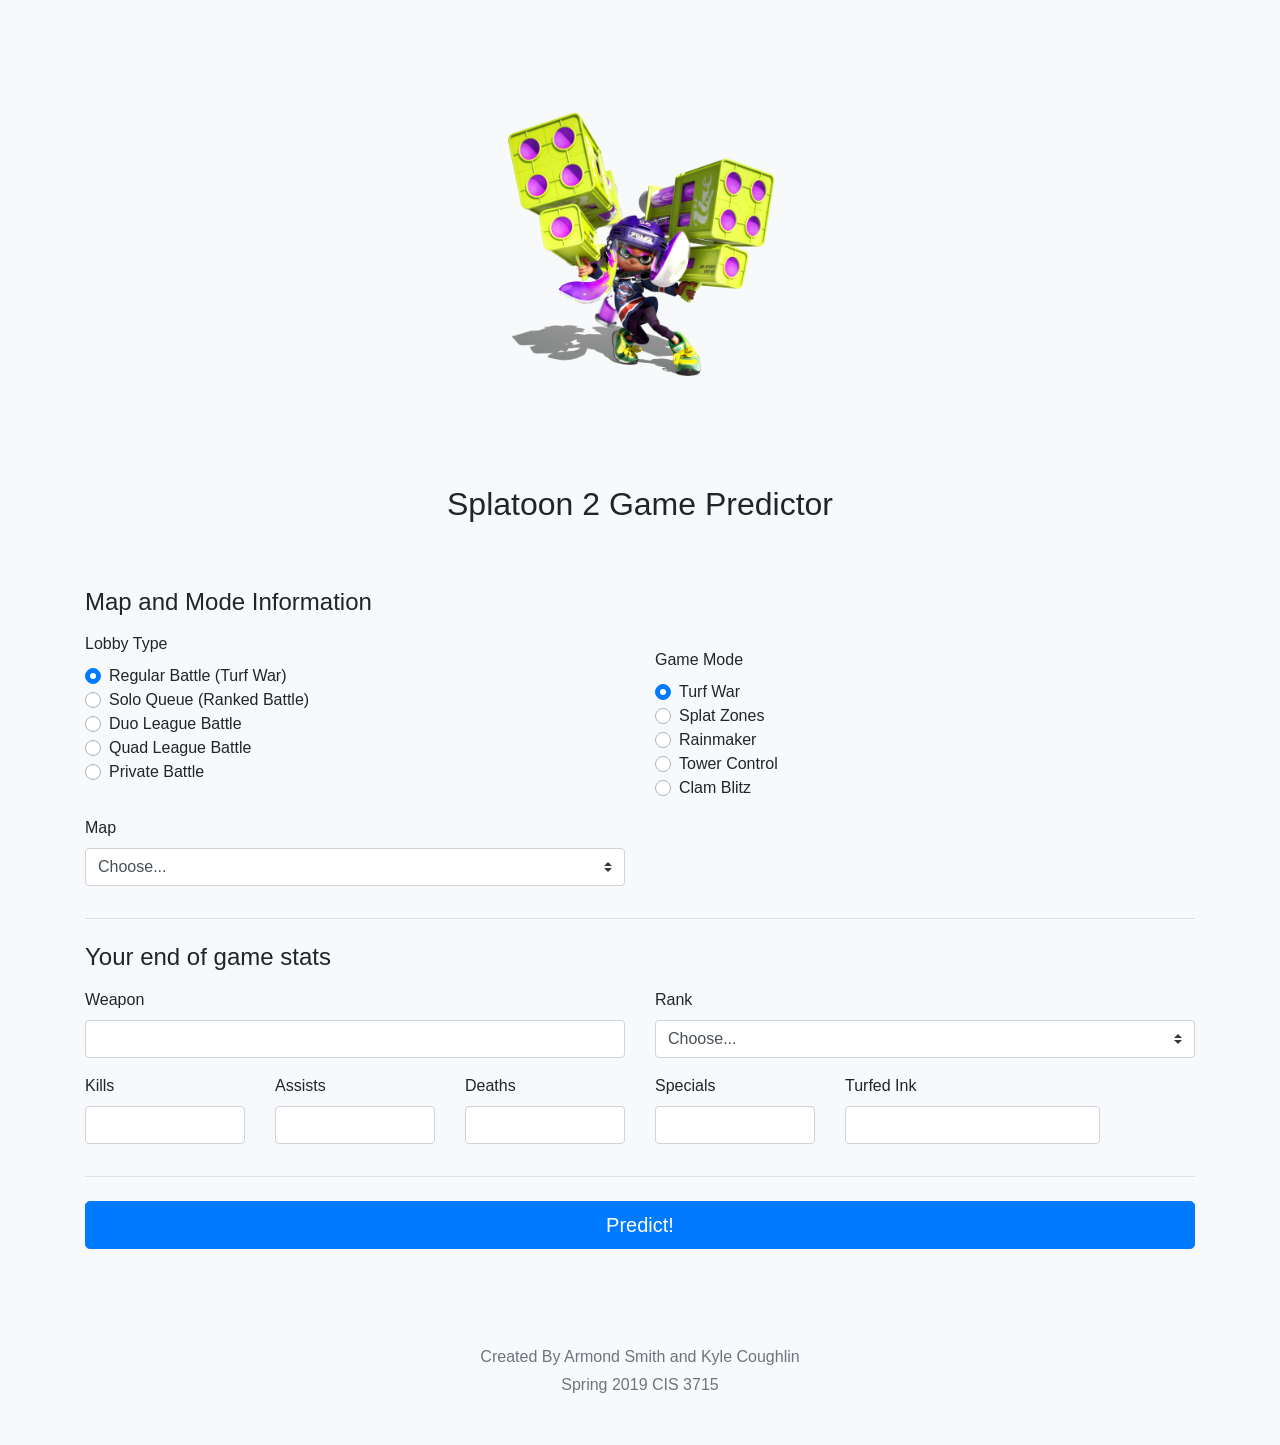
==== templates/index.html @ bb5a43ec "Got everything from the form into python backend to be predicted." ====
<!doctype html>
<html lang="en">
  <head>
    <meta charset="utf-8">
    <meta name="viewport" content="width=device-width, initial-scale=1, shrink-to-fit=no">
    <meta name="description" content="A game predictor for Splatoon 2">
    <meta name="author" content="Armond Smith, Kyle Coughlin">

    <title>Splatoon 2 Game Predictor</title>

    <link rel="canonical" href="https://getbootstrap.com/docs/4.0/examples/checkout/">

    <!-- Bootstrap core CSS -->
    <link href="https://stackpath.bootstrapcdn.com/bootstrap/4.3.1/css/bootstrap.min.css" rel="stylesheet">
    <link href="/static/autocomplete.css" rel="stylesheet">
  </head>

  <body class="bg-light">

    <div class="container">
      <div class="py-5 text-center">
        <img class="d-block mx-auto mb-4" src="/static/splatoon_missles_icon.png" alt="" width="30%" height="30%">
        <h2>Splatoon 2 Game Predictor</h2>
        <p class="lead"></p>
      </div>

      <div class="row">
        <div class="col-md-12 order-md-1">
          <h4 class="mb-3">Map and Mode Information</h4>
          <form class="needs-validation" method="post" novalidate>

            <div class="row">
              <div class="col-md-6 d-block mb-3">
                <label for="lobby_type">Lobby Type</label>
                <div class="custom-control custom-radio">
                  <input id="regular_battle" name="lobby_type" type="radio" class="custom-control-input" checked required>
                  <label class="custom-control-label" for="regular_battle">Regular Battle (Turf War)</label>
                </div>
                <div class="custom-control custom-radio">
                  <input id="solo_queue" name="lobby_type" type="radio" class="custom-control-input" required>
                  <label class="custom-control-label" for="solo_queue">Solo Queue (Ranked Battle)</label>
                </div>
                <div class="custom-control custom-radio">
                  <input id="duo_league" name="lobby_type" type="radio" class="custom-control-input" required>
                  <label class="custom-control-label" for="duo_league">Duo League Battle</label>
                </div>
                <div class="custom-control custom-radio">
                  <input id="quad_league" name="lobby_type" type="radio" class="custom-control-input" required>
                  <label class="custom-control-label" for="quad_league">Quad League Battle</label>
                </div>
                <div class="custom-control custom-radio">
                  <input id="private_battle" name="lobby_type" type="radio" class="custom-control-input" required>
                  <label class="custom-control-label" for="private_battle">Private Battle</label>
                </div>
              </div>
              <div class="col-md-6 d-block my-3">
                 <label for="game_mode">Game Mode</label>
                <div class="custom-control custom-radio">
                  <input id="turf_war" name="game_mode" type="radio" class="custom-control-input" value ="Turf War" checked required>
                  <label class="custom-control-label" for="turf_war">Turf War</label>
                </div>
                <div class="custom-control custom-radio">
                  <input id="splat_zones" name="game_mode" type="radio" class="custom-control-input" value="Splat Zones" required>
                  <label class="custom-control-label" for="splat_zones">Splat Zones</label>
                </div>
                <div class="custom-control custom-radio">
                  <input id="rainmaker" name="game_mode" type="radio" class="custom-control-input" value="Rainmaker" required>
                  <label class="custom-control-label" for="rainmaker">Rainmaker</label>
                </div>
                <div class="custom-control custom-radio">
                  <input id="tower_control" name="game_mode" type="radio" class="custom-control-input" value="Tower Control" required>
                  <label class="custom-control-label" for="tower_control">Tower Control</label>
                </div>
                <div class="custom-control custom-radio">
                  <input id="clam_blitz" name="game_mode" type="radio" class="custom-control-input" value="Clam Blitz" required>
                  <label class="custom-control-label" for="clam_blitz">Clam Blitz</label>
                </div>
              </div>
            </div>

            <div class="row">
              <div class="col-md-6 mb-3">
                <label for="game_map">Map</label>
                <select class="custom-select d-block w-100" id="game_map" name="game_map" required>
                  <option value="">Choose...</option>
                  <option>Ancho-V Games</option>
                  <option>Arowana Mall</option>
                  <option>Blackbelly Skatepark</option>
                  <option>Camp Triggerfish</option>
                  <option>Goby Arena</option>
                  <option>Humpback Pump Track</option>
                  <option>Inkblot Art Academy</option>
                  <option>Kelp Dome</option>
                  <option>MakoMart</option>
                  <option>Manta Maria</option>
                  <option>Moray Towers</option>
                  <option>Musselforge Fitness</option>
                  <option>New Albacore Hotel</option>
                  <option>Piranha Pit</option>
                  <option>Port Mackerel</option>
                  <option>Shellendorf Institute</option>
                  <option>Skipper Pavilion</option>
                  <option>Snapper Canal</option>
                  <option>Starfish Mainstage</option>
                  <option>Sturgeon Shipyard</option>
                  <option>The Reef</option>
                  <option>Wahoo World</option>
                  <option>Walleye Warehouse</option>
                </select>
                <div class="invalid-feedback">
                  Please provide a valid map.
                </div>
              </div>           
            </div>

            <hr class="mb-4">

            <h4 class="mb-3">Your end of game stats</h4>

            <div class="row">
              <div class="col-md-6 mb-3 autocomplete">
                <label for="weapon">Weapon</label>
                <input type="text" class="form-control" id="weapon" placeholder="" name="weapon" required>
                <div class="invalid-feedback">
                  Valid Weapon required
                </div>
              </div>

              <div class="col-md-6 mb-3">
                <label for="rank">Rank</label>
                <select class="custom-select d-block w-100" id="rank" required>
                  <option value="">Choose...</option>
                  <option>None</option>
                  <option>X</option>
                  <option>S+</option>
                  <option>S</option>
                  <option>A+</option>
                  <option>A</option>
                  <option>A-</option>
                  <option>B+</option>
                  <option>B</option>
                  <option>B-</option>
                  <option>C+</option>
                  <option>C</option>
                  <option>C-</option>
                </select>
                <div class="invalid-feedback">
                  Please provide a valid map.
                </div>
              </div>       
            </div>

            <div class="row">
              <div class="col-md-2 mb-3">
                <label for="cc-expiration">Kills</label>
                <input type="number" class="form-control" id="kills" placeholder="" name="kills" required>
                <div class="invalid-feedback">
                  Number of Kills required
                </div>
              </div>
                  <div class="col-md-2 mb-3">
                <label for="cc-expiration">Assists</label>
                <input type="number" class="form-control" id="assists" placeholder="" name="assists" required>
                <div class="invalid-feedback">
                  Number of Assists required
                </div>
              </div>
              <div class="col-md-2 mb-3">
                <label for="cc-expiration">Deaths</label>
                <input type="number" class="form-control" id="deaths" placeholder="" name="deaths" required>
                <div class="invalid-feedback">
                  Number of Deaths required
                </div>
              </div>
              <div class="col-md-2 mb-3">
                <label for="cc-expiration">Specials</label>
                <input type="number" class="form-control" id="specials" placeholder="" name="specials" required>
                <div class="invalid-feedback">
                  Number of Specials required
                </div>
              </div>
              <div class="col-md-3 mb-3">
                <label for="turfed_ink">Turfed Ink</label>
                <input type="number" class="form-control" id="turfed_ink" placeholder="" name="turfed_ink" required>
                <div class="invalid-feedback">
                  Turfed Ink Required
                </div>
              </div>
            </div>

            <hr class="mb-4">

            <button class="btn btn-primary btn-lg btn-block" type="submit">Predict!</button>

          </form>
        </div>
      </div>

      <footer class="my-5 pt-5 text-muted text-center text-small">
        <p class="mb-1">Created By Armond Smith and Kyle Coughlin</p>
        <p class="mb-1">Spring 2019 CIS 3715</p>
      </footer>
    </div>

    <!-- Bootstrap core JavaScript
    ================================================== -->
    <!-- Placed at the end of the document so the pages load faster -->

    <script src="https://ajax.googleapis.com/ajax/libs/jquery/3.4.0/jquery.min.js"></script>
    <script src="https://stackpath.bootstrapcdn.com/bootstrap/4.3.1/js/bootstrap.min.js"></script>


    <script>
      // Example starter JavaScript for disabling form submissions if there are invalid fields
      (function() {
        'use strict';

        window.addEventListener('load', function() {
          // Fetch all the forms we want to apply custom Bootstrap validation styles to
          var forms = document.getElementsByClassName('needs-validation');

          // Loop over them and prevent submission
          var validation = Array.prototype.filter.call(forms, function(form) {
            form.addEventListener('submit', function(event) {
              if (form.checkValidity() === false) {
                event.preventDefault();
                event.stopPropagation();
              }
              form.classList.add('was-validated');
            }, false);
          });
        }, false);
      })();
    </script>

    <script>
        function autocomplete(inp, arr) {
          /*the autocomplete function takes two arguments,
          the text field element and an array of possible autocompleted values:*/
          var currentFocus;
          /*execute a function when someone writes in the text field:*/
          inp.addEventListener("input", function(e) {
              var a, b, i, val = this.value;
              /*close any already open lists of autocompleted values*/
              closeAllLists();
              if (!val) { return false;}
              currentFocus = -1;
              /*create a DIV element that will contain the items (values):*/
              a = document.createElement("DIV");
              a.setAttribute("id", this.id + "autocomplete-list");
              a.setAttribute("class", "autocomplete-items");
              /*append the DIV element as a child of the autocomplete container:*/
              this.parentNode.appendChild(a);
              /*for each item in the array...*/
              for (i = 0; i < arr.length; i++) {
                /*check if the item starts with the same letters as the text field value:*/
                if (arr[i].substr(0, val.length).toUpperCase() == val.toUpperCase()) {
                  /*create a DIV element for each matching element:*/
                  b = document.createElement("DIV");
                  /*make the matching letters bold:*/
                  b.innerHTML = "<strong>" + arr[i].substr(0, val.length) + "</strong>";
                  b.innerHTML += arr[i].substr(val.length);
                  /*insert a input field that will hold the current array item's value:*/
                  b.innerHTML += "<input type='hidden' value='" + arr[i] + "'>";
                  /*execute a function when someone clicks on the item value (DIV element):*/
                      b.addEventListener("click", function(e) {
                      /*insert the value for the autocomplete text field:*/
                      inp.value = this.getElementsByTagName("input")[0].value;
                      /*close the list of autocompleted values,
                      (or any other open lists of autocompleted values:*/
                      closeAllLists();
                  });
                  a.appendChild(b);
                }
              }
          });
          /*execute a function presses a key on the keyboard:*/
          inp.addEventListener("keydown", function(e) {
              var x = document.getElementById(this.id + "autocomplete-list");
              if (x) x = x.getElementsByTagName("div");
              if (e.keyCode == 40) {
                /*If the arrow DOWN key is pressed,
                increase the currentFocus variable:*/
                currentFocus++;
                /*and and make the current item more visible:*/
                addActive(x);
              } else if (e.keyCode == 38) { //up
                /*If the arrow UP key is pressed,
                decrease the currentFocus variable:*/
                currentFocus--;
                /*and and make the current item more visible:*/
                addActive(x);
              } else if (e.keyCode == 13) {
                /*If the ENTER key is pressed, prevent the form from being submitted,*/
                e.preventDefault();
                if (currentFocus > -1) {
                  /*and simulate a click on the "active" item:*/
                  if (x) x[currentFocus].click();
                }
              }
          });
          function addActive(x) {
            /*a function to classify an item as "active":*/
            if (!x) return false;
            /*start by removing the "active" class on all items:*/
            removeActive(x);
            if (currentFocus >= x.length) currentFocus = 0;
            if (currentFocus < 0) currentFocus = (x.length - 1);
            /*add class "autocomplete-active":*/
            x[currentFocus].classList.add("autocomplete-active");
          }
          function removeActive(x) {
            /*a function to remove the "active" class from all autocomplete items:*/
            for (var i = 0; i < x.length; i++) {
              x[i].classList.remove("autocomplete-active");
            }
          }
          function closeAllLists(elmnt) {
            /*close all autocomplete lists in the document,
            except the one passed as an argument:*/
            var x = document.getElementsByClassName("autocomplete-items");
            for (var i = 0; i < x.length; i++) {
              if (elmnt != x[i] && elmnt != inp) {
              x[i].parentNode.removeChild(x[i]);
            }
          }
        }
        /*execute a function when someone clicks in the document:*/
        document.addEventListener("click", function (e) {
            closeAllLists(e.target);
        });
      } 
    </script>


     <script>
      $(document).ready(function() {
          $.ajax({
              type: "GET",
              url: "/static/weapon_data.csv",
              dataType: "text",
              success: function(data) {processData(data);}
          });
      });

      function processData(allText) {
          var record_num = 3;  // or however many elements there are in each row
          var allTextLines = allText.split(/\r\n|\n/);
          var entries = allTextLines[0].split(';');
          var weapon_data = [];

          var headings = entries.splice(0,record_num);

          for(var i = 1; i < allTextLines.length; i++){
             var entries = allTextLines[i].split(';');
             data = entries.splice(0,record_num);
             weapon_data.push(data[0] + "; " + data[1] + "; " + data[2]);

          }


          autocomplete(document.getElementById("weapon"), weapon_data);
      }



      function readData(data){
        console.log(data);

      }
    </script> 
  </body>
</html>
---- static/autocomplete.css ----
.autocomplete {
  /*the container must be positioned relative:*/
  position: relative;
  display: inline-block;
}
.autocomplete-items {
  position: absolute;
  border: 1px solid #d4d4d4;
  border-bottom: none;
  border-top: none;
  z-index: 99;
  /*position the autocomplete items to be the same width as the container:*/
  top: 100%;
  left: 0;
  right: 0;
}
.autocomplete-items div {
  padding: 10px;
  cursor: pointer;
  background-color: #fff;
  border-bottom: 1px solid #d4d4d4;
}
.autocomplete-items div:hover {
  /*when hovering an item:*/
  background-color: #e9e9e9;
}
.autocomplete-active {
  /*when navigating through the items using the arrow keys:*/
  background-color: DodgerBlue !important;
  color: #ffffff;
}
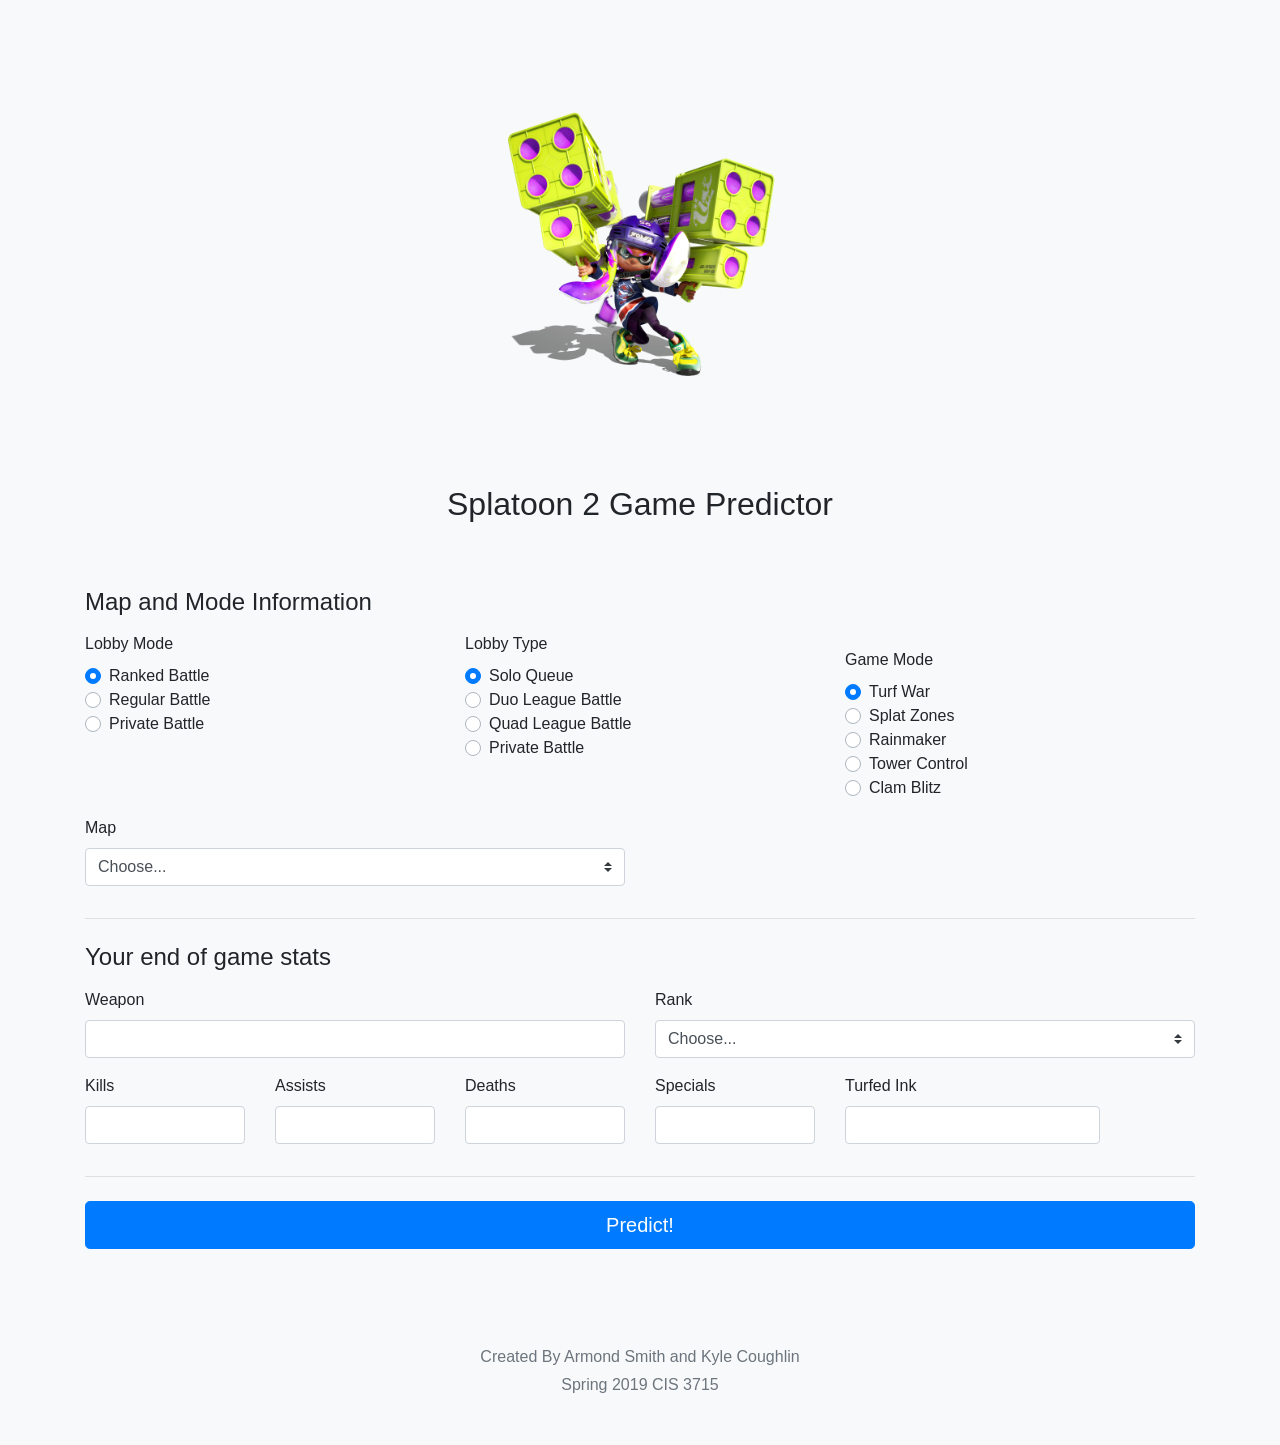
==== commit 0c6dc455: "Final Presentation Ready" ====
--- a/templates/index.html
+++ b/templates/index.html
@@ -30,30 +30,42 @@
           <form class="needs-validation" method="post" novalidate>
 
             <div class="row">
-              <div class="col-md-6 d-block mb-3">
+              <div class="col-md-4 d-block mb-3">
+                  <label for="lobby_mode">Lobby Mode</label>
+                  <div class="custom-control custom-radio">
+                    <input id="ranked_battle" name="lobby_mode" type="radio" class="custom-control-input" value ="Ranked Battle" checked required>
+                    <label class="custom-control-label" for="ranked_battle">Ranked Battle</label>
+                  </div>
+                  <div class="custom-control custom-radio">
+                    <input id="regular_battle" name="lobby_mode" type="radio" class="custom-control-input" value ="Regular Battle" required>
+                    <label class="custom-control-label" for="regular_battle">Regular Battle</label>
+                  </div>
+                  <div class="custom-control custom-radio">
+                    <input id="private_battle_type" name="lobby_mode" type="radio" class="custom-control-input" value ="Private Battle" required>
+                    <label class="custom-control-label" for="private_battle_type">Private Battle</label>
+                  </div>
+              </div>
+
+              <div class="col-md-4 d-block mb-3">
                 <label for="lobby_type">Lobby Type</label>
                 <div class="custom-control custom-radio">
-                  <input id="regular_battle" name="lobby_type" type="radio" class="custom-control-input" checked required>
-                  <label class="custom-control-label" for="regular_battle">Regular Battle (Turf War)</label>
-                </div>
-                <div class="custom-control custom-radio">
-                  <input id="solo_queue" name="lobby_type" type="radio" class="custom-control-input" required>
-                  <label class="custom-control-label" for="solo_queue">Solo Queue (Ranked Battle)</label>
-                </div>
-                <div class="custom-control custom-radio">
-                  <input id="duo_league" name="lobby_type" type="radio" class="custom-control-input" required>
+                  <input id="solo_queue" name="lobby_type" type="radio" class="custom-control-input" value ="Solo Queue" checked required>
+                  <label class="custom-control-label" for="solo_queue">Solo Queue</label>
+                </div>
+                <div class="custom-control custom-radio">
+                  <input id="duo_league" name="lobby_type" type="radio" class="custom-control-input" value ="Squad Battle (Twin)" required>
                   <label class="custom-control-label" for="duo_league">Duo League Battle</label>
                 </div>
                 <div class="custom-control custom-radio">
-                  <input id="quad_league" name="lobby_type" type="radio" class="custom-control-input" required>
+                  <input id="quad_league" name="lobby_type" type="radio" class="custom-control-input" value ="Squad Battle (Quad)" required>
                   <label class="custom-control-label" for="quad_league">Quad League Battle</label>
                 </div>
                 <div class="custom-control custom-radio">
-                  <input id="private_battle" name="lobby_type" type="radio" class="custom-control-input" required>
-                  <label class="custom-control-label" for="private_battle">Private Battle</label>
-                </div>
-              </div>
-              <div class="col-md-6 d-block my-3">
+                  <input id="private_battle_mode" name="lobby_type" type="radio" class="custom-control-input" value ="Private Battle" required>
+                  <label class="custom-control-label" for="private_battle_mode">Private Battle</label>
+                </div>
+              </div>
+              <div class="col-md-4 d-block my-3">
                  <label for="game_mode">Game Mode</label>
                 <div class="custom-control custom-radio">
                   <input id="turf_war" name="game_mode" type="radio" class="custom-control-input" value ="Turf War" checked required>
@@ -128,7 +140,7 @@
 
               <div class="col-md-6 mb-3">
                 <label for="rank">Rank</label>
-                <select class="custom-select d-block w-100" id="rank" required>
+                <select class="custom-select d-block w-100" id="rank" name="rank" required>
                   <option value="">Choose...</option>
                   <option>None</option>
                   <option>X</option>
@@ -344,17 +356,17 @@
       });
 
       function processData(allText) {
-          var record_num = 3;  // or however many elements there are in each row
+          var record_num = 4;  // or however many elements there are in each row
           var allTextLines = allText.split(/\r\n|\n/);
-          var entries = allTextLines[0].split(';');
+          var entries = allTextLines[0].split(',');
           var weapon_data = [];
 
           var headings = entries.splice(0,record_num);
 
           for(var i = 1; i < allTextLines.length; i++){
-             var entries = allTextLines[i].split(';');
+             var entries = allTextLines[i].split(',');
              data = entries.splice(0,record_num);
-             weapon_data.push(data[0] + "; " + data[1] + "; " + data[2]);
+             weapon_data.push(data[0] + ", " + data[1] + ", " + data[2] + ", " + data[3]);
 
           }
 
